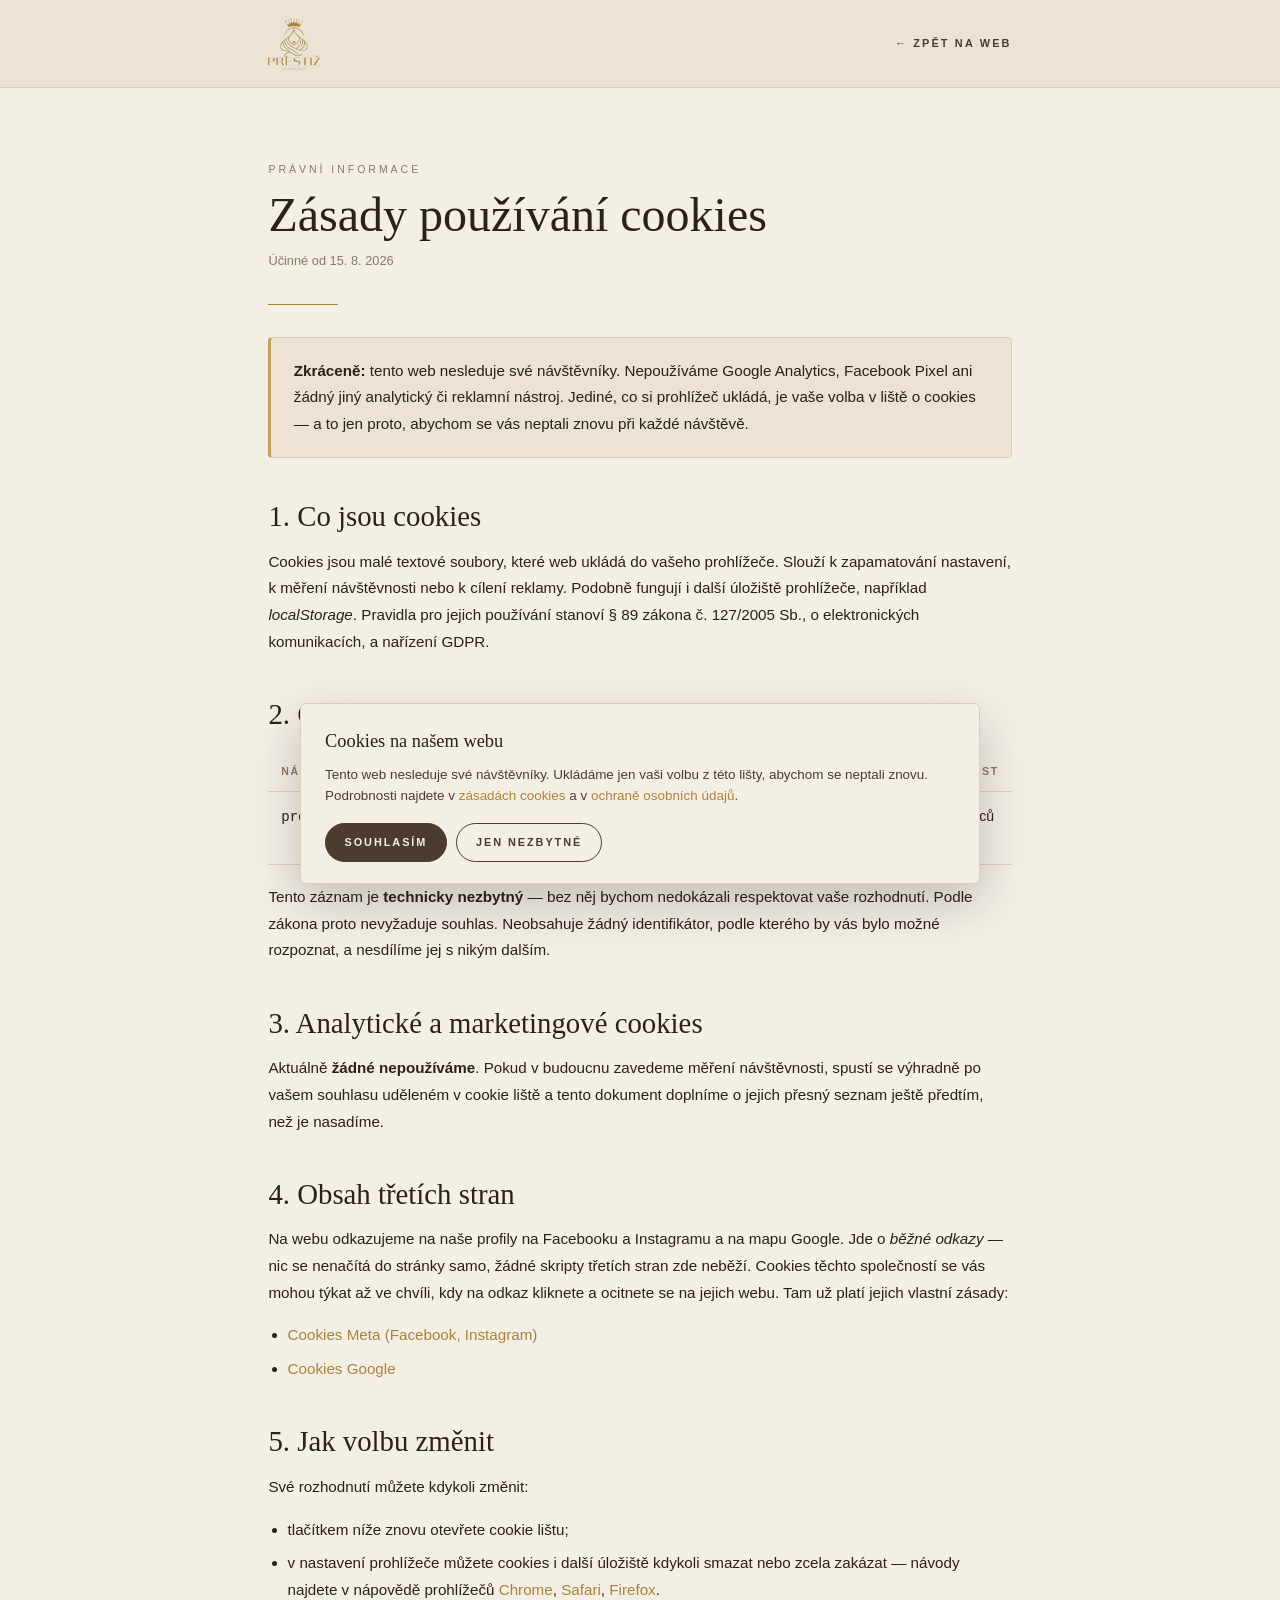
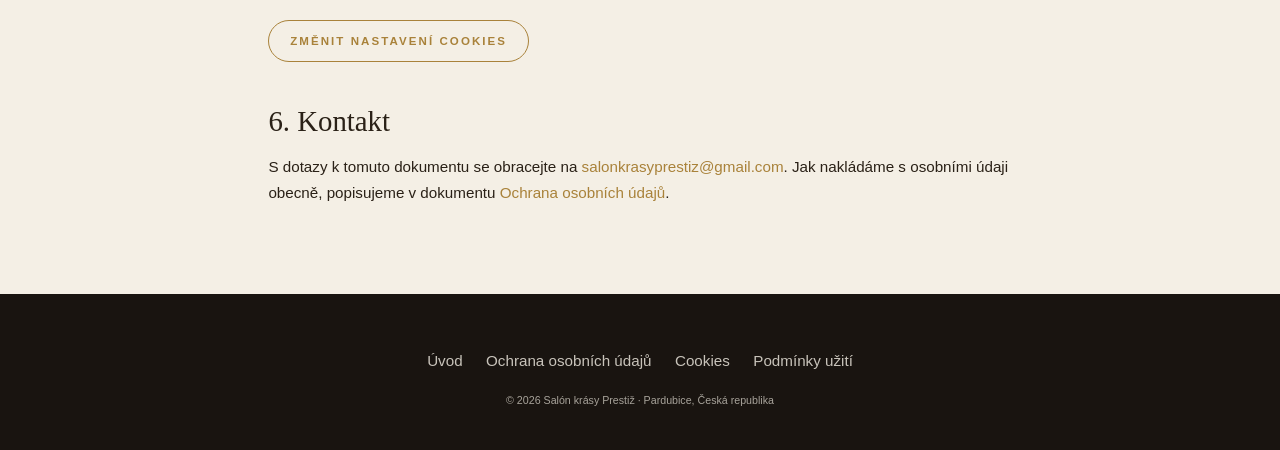
==== cookies.html @ f4255f03 "Add files via upload" ====
<!DOCTYPE html>
<html lang="cs">
<head>
<meta charset="utf-8" />
<title>Zásady používání cookies — Salón krásy Prestiž</title>
<meta name="description" content="Informace o cookies a úložištích prohlížeče na webu salonu krásy Prestiž v Pardubicích." />
<meta name="viewport" content="width=device-width, initial-scale=1" />
<meta name="robots" content="index,follow" />
<link rel="icon" type="image/png" sizes="32x32" href="favicon-32.png" />
<link rel="apple-touch-icon" sizes="180x180" href="logo-180.png" />
<link rel="stylesheet" href="legal.css" />
</head>
<body>

<header class="lhead">
  <div class="wrap">
    <a href="index.html" aria-label="Salón krásy Prestiž">
      <img src="logo.png" width="315" height="320" alt="Salón krásy Prestiž" />
    </a>
    <a class="back" href="index.html">← Zpět na web</a>
  </div>
</header>

<main>
  <div class="wrap">
    <p class="eyebrow">Právní informace</p>
    <h1>Zásady používání cookies</h1>
    <p class="updated">Účinné od 15. 8. 2026</p>
    <div class="divider"></div>

    <div class="box note">
      <p><strong>Zkráceně:</strong> tento web nesleduje své návštěvníky. Nepoužíváme Google Analytics,
         Facebook Pixel ani žádný jiný analytický či reklamní nástroj. Jediné, co si prohlížeč ukládá,
         je vaše volba v liště o cookies — a to jen proto, abychom se vás neptali znovu při každé návštěvě.</p>
    </div>

    <h2>1. Co jsou cookies</h2>
    <p>Cookies jsou malé textové soubory, které web ukládá do vašeho prohlížeče. Slouží k zapamatování
       nastavení, k měření návštěvnosti nebo k cílení reklamy. Podobně fungují i další úložiště prohlížeče,
       například <em>localStorage</em>. Pravidla pro jejich používání stanoví § 89 zákona č. 127/2005 Sb.,
       o elektronických komunikacích, a nařízení GDPR.</p>

    <h2>2. Co konkrétně ukládáme</h2>
    <table>
      <thead>
        <tr><th>Název</th><th>Typ</th><th>Účel</th><th>Platnost</th></tr>
      </thead>
      <tbody>
        <tr>
          <td><code>prestiz_consent</code></td>
          <td>localStorage</td>
          <td>Uchovává vaši volbu v cookie liště, aby se nezobrazovala opakovaně</td>
          <td>12 měsíců</td>
        </tr>
      </tbody>
    </table>
    <p>Tento záznam je <strong>technicky nezbytný</strong> — bez něj bychom nedokázali respektovat vaše
       rozhodnutí. Podle zákona proto nevyžaduje souhlas. Neobsahuje žádný identifikátor, podle kterého
       by vás bylo možné rozpoznat, a nesdílíme jej s nikým dalším.</p>

    <h2>3. Analytické a marketingové cookies</h2>
    <p>Aktuálně <strong>žádné nepoužíváme</strong>. Pokud v budoucnu zavedeme měření návštěvnosti,
       spustí se výhradně po vašem souhlasu uděleném v cookie liště a tento dokument doplníme
       o jejich přesný seznam ještě předtím, než je nasadíme.</p>

    <h2>4. Obsah třetích stran</h2>
    <p>Na webu odkazujeme na naše profily na Facebooku a Instagramu a na mapu Google. Jde o <em>běžné odkazy</em> —
       nic se nenačítá do stránky samo, žádné skripty třetích stran zde neběží. Cookies těchto společností
       se vás mohou týkat až ve chvíli, kdy na odkaz kliknete a ocitnete se na jejich webu. Tam už platí
       jejich vlastní zásady:</p>
    <ul>
      <li><a href="https://www.facebook.com/policy/cookies/" target="_blank" rel="noopener">Cookies Meta (Facebook, Instagram)</a></li>
      <li><a href="https://policies.google.com/technologies/cookies" target="_blank" rel="noopener">Cookies Google</a></li>
    </ul>

    <h2>5. Jak volbu změnit</h2>
    <p>Své rozhodnutí můžete kdykoli změnit:</p>
    <ul>
      <li>tlačítkem níže znovu otevřete cookie lištu;</li>
      <li>v nastavení prohlížeče můžete cookies i další úložiště kdykoli smazat nebo zcela zakázat —
          návody najdete v nápovědě prohlížečů
          <a href="https://support.google.com/chrome/answer/95647" target="_blank" rel="noopener">Chrome</a>,
          <a href="https://support.apple.com/cs-cz/guide/safari/sfri11471/mac" target="_blank" rel="noopener">Safari</a>,
          <a href="https://support.mozilla.org/cs/kb/vymazani-cookies" target="_blank" rel="noopener">Firefox</a>.</li>
    </ul>
    <p><button type="button" class="ck-open" style="font:inherit;font-size:.72rem;letter-spacing:.18em;text-transform:uppercase;font-weight:600;padding:.9em 1.8em;border:1px solid #A9823A;background:none;color:#A9823A;border-radius:999px;cursor:pointer">Změnit nastavení cookies</button></p>

    <h2>6. Kontakt</h2>
    <p>S dotazy k tomuto dokumentu se obracejte na
       <a href="mailto:salonkrasyprestiz@gmail.com">salonkrasyprestiz@gmail.com</a>.
       Jak nakládáme s osobními údaji obecně, popisujeme v dokumentu
       <a href="ochrana-osobnich-udaju.html">Ochrana osobních údajů</a>.</p>
  </div>
</main>

<footer class="lfoot">
  <div class="wrap">
    <p>
      <a href="index.html">Úvod</a>
      <a href="ochrana-osobnich-udaju.html">Ochrana osobních údajů</a>
      <a href="cookies.html">Cookies</a>
      <a href="podminky-uziti.html">Podmínky užití</a>
    </p>
    <small>© <span id="yr"></span> Salón krásy Prestiž · Pardubice, Česká republika</small>
  </div>
</footer>

<script>document.getElementById('yr').textContent=new Date().getFullYear();</script>
<script src="consent.js" defer></script>
</body>
</html>
---- legal.css ----
/* Salón krásy Prestiž — styl právních podstránek */
:root{
  --cream:#F4EFE5; --cream-2:#ECE3D3; --espresso:#4B3C2D; --ink:#191410;
  --gold:#A9823A; --gold-soft:#C4A15A; --gold-pale:#E6D6B4;
  --text:#2A2117; --muted:#8A7A64; --line:#DBCFBA;
  --display:"Bodoni 72","Didot","Cormorant Garamond",Georgia,"Times New Roman",serif;
  --sans:"Futura","Century Gothic",-apple-system,BlinkMacSystemFont,"Segoe UI",Helvetica,Arial,sans-serif;
  --wrap:820px;
}
*{box-sizing:border-box}
html{scroll-behavior:smooth}
body{margin:0;background:var(--cream);color:var(--text);font-family:var(--sans);font-size:16px;line-height:1.75;-webkit-font-smoothing:antialiased}
a{color:var(--gold);text-decoration:none}
a:hover{text-decoration:underline}
.wrap{max-width:var(--wrap);margin-inline:auto;padding-inline:clamp(1.1rem,4vw,2.4rem)}

.lhead{background:var(--cream-2);border-bottom:1px solid var(--line);padding:1.1rem 0}
.lhead .wrap{display:flex;align-items:center;justify-content:space-between;gap:1rem}
.lhead img{height:52px;width:auto;display:block}
.lhead a.back{font-size:.68rem;letter-spacing:.2em;text-transform:uppercase;font-weight:600;color:var(--espresso)}

main{padding:clamp(2.4rem,7vw,4.5rem) 0}
.eyebrow{font-size:.66rem;letter-spacing:.28em;text-transform:uppercase;color:var(--muted);margin:0 0 .6rem}
h1{font-family:var(--display);font-weight:400;font-size:clamp(2rem,5.5vw,3rem);line-height:1.12;margin:0 0 .5rem}
h2{font-family:var(--display);font-weight:400;font-size:clamp(1.35rem,3.2vw,1.8rem);line-height:1.2;margin:2.6rem 0 .8rem}
h3{font-size:.95rem;font-weight:700;margin:1.6rem 0 .5rem}
p,li{font-size:.95rem}
ul,ol{padding-left:1.2rem}
li{margin-bottom:.45rem}
.updated{font-size:.8rem;color:var(--muted);margin:0 0 2rem}
.divider{width:70px;height:1px;background:var(--gold);margin:1.4rem 0 2rem}

.box{background:#fff;border:1px solid var(--line);border-radius:4px;padding:1.2rem 1.4rem;margin:1.4rem 0}
.box p:first-child{margin-top:0}
.box p:last-child{margin-bottom:0}
.note{background:var(--cream-2);border-left:3px solid var(--gold-soft)}

table{width:100%;border-collapse:collapse;margin:1.2rem 0;font-size:.88rem}
th,td{text-align:left;padding:.7rem .8rem;border-bottom:1px solid var(--line);vertical-align:top}
th{font-size:.66rem;letter-spacing:.16em;text-transform:uppercase;color:var(--muted);font-weight:600}

.lfoot{background:var(--ink);color:rgba(244,239,229,.65);text-align:center;padding:2.4rem 0;font-size:.8rem}
.lfoot a{color:rgba(244,239,229,.8);margin:0 .6rem}
.lfoot a:hover{color:var(--gold-soft)}
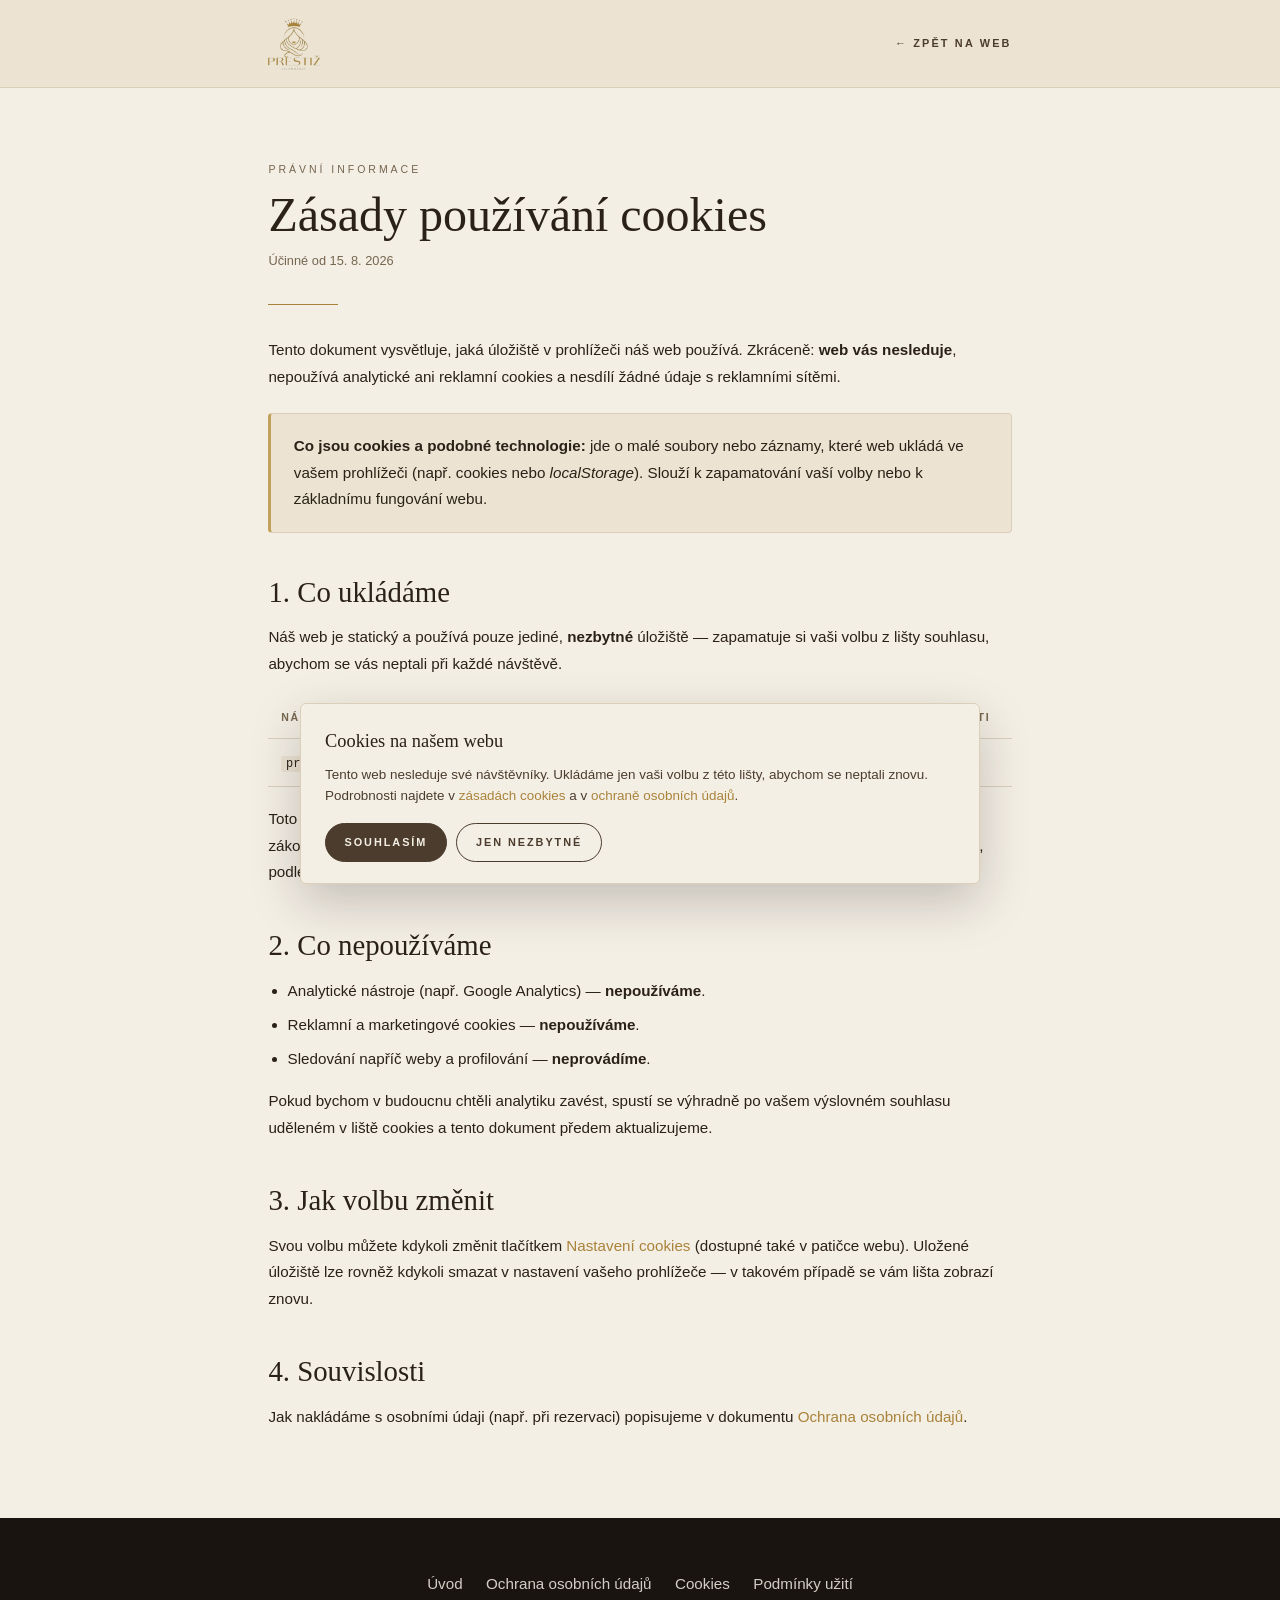
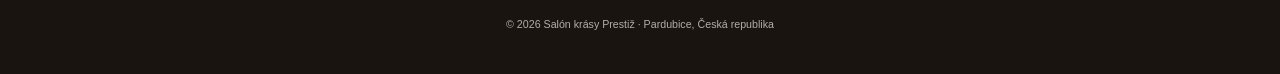
==== commit a349de4e: "Add files via upload" ====
--- a/cookies.html
+++ b/cookies.html
@@ -3,9 +3,12 @@
 <head>
 <meta charset="utf-8" />
 <title>Zásady používání cookies — Salón krásy Prestiž</title>
-<meta name="description" content="Informace o cookies a úložištích prohlížeče na webu salonu krásy Prestiž v Pardubicích." />
+<meta name="description" content="Zásady používání cookies a úložišť v prohlížeči na webu salonu krásy Prestiž v Pardubicích." />
 <meta name="viewport" content="width=device-width, initial-scale=1" />
 <meta name="robots" content="index,follow" />
+<meta name="theme-color" content="#F4EFE5" />
+<!-- DOPLNIT: potvrďte skutečnou doménu. -->
+<link rel="canonical" href="https://www.salonkrasyprestiz.cz/cookies.html" />
 <link rel="icon" type="image/png" sizes="32x32" href="favicon-32.png" />
 <link rel="apple-touch-icon" sizes="180x180" href="logo-180.png" />
 <link rel="stylesheet" href="legal.css" />
@@ -14,7 +17,7 @@
 
 <header class="lhead">
   <div class="wrap">
-    <a href="index.html" aria-label="Salón krásy Prestiž">
+    <a href="index.html" aria-label="Salón krásy Prestiž — domů">
       <img src="logo.png" width="315" height="320" alt="Salón krásy Prestiž" />
     </a>
     <a class="back" href="index.html">← Zpět na web</a>
@@ -28,67 +31,55 @@
     <p class="updated">Účinné od 15. 8. 2026</p>
     <div class="divider"></div>
 
+    <p>Tento dokument vysvětluje, jaká úložiště v prohlížeči náš web používá. Zkráceně:
+       <strong>web vás nesleduje</strong>, nepoužívá analytické ani reklamní cookies a nesdílí
+       žádné údaje s reklamními sítěmi.</p>
+
     <div class="box note">
-      <p><strong>Zkráceně:</strong> tento web nesleduje své návštěvníky. Nepoužíváme Google Analytics,
-         Facebook Pixel ani žádný jiný analytický či reklamní nástroj. Jediné, co si prohlížeč ukládá,
-         je vaše volba v liště o cookies — a to jen proto, abychom se vás neptali znovu při každé návštěvě.</p>
+      <p><strong>Co jsou cookies a podobné technologie:</strong> jde o malé soubory nebo záznamy,
+         které web ukládá ve vašem prohlížeči (např. cookies nebo <em>localStorage</em>). Slouží
+         k zapamatování vaší volby nebo k základnímu fungování webu.</p>
     </div>
 
-    <h2>1. Co jsou cookies</h2>
-    <p>Cookies jsou malé textové soubory, které web ukládá do vašeho prohlížeče. Slouží k zapamatování
-       nastavení, k měření návštěvnosti nebo k cílení reklamy. Podobně fungují i další úložiště prohlížeče,
-       například <em>localStorage</em>. Pravidla pro jejich používání stanoví § 89 zákona č. 127/2005 Sb.,
-       o elektronických komunikacích, a nařízení GDPR.</p>
+    <h2>1. Co ukládáme</h2>
+    <p>Náš web je statický a používá pouze jediné, <strong>nezbytné</strong> úložiště — zapamatuje si
+       vaši volbu z lišty souhlasu, abychom se vás neptali při každé návštěvě.</p>
 
-    <h2>2. Co konkrétně ukládáme</h2>
     <table>
       <thead>
-        <tr><th>Název</th><th>Typ</th><th>Účel</th><th>Platnost</th></tr>
+        <tr><th>Název</th><th>Typ</th><th>Účel</th><th>Doba platnosti</th></tr>
       </thead>
       <tbody>
         <tr>
           <td><code>prestiz_consent</code></td>
-          <td>localStorage</td>
-          <td>Uchovává vaši volbu v cookie liště, aby se nezobrazovala opakovaně</td>
+          <td>localStorage (nezbytné)</td>
+          <td>Uchování vaší volby z lišty cookies</td>
           <td>12 měsíců</td>
         </tr>
       </tbody>
     </table>
-    <p>Tento záznam je <strong>technicky nezbytný</strong> — bez něj bychom nedokázali respektovat vaše
-       rozhodnutí. Podle zákona proto nevyžaduje souhlas. Neobsahuje žádný identifikátor, podle kterého
-       by vás bylo možné rozpoznat, a nesdílíme jej s nikým dalším.</p>
 
-    <h2>3. Analytické a marketingové cookies</h2>
-    <p>Aktuálně <strong>žádné nepoužíváme</strong>. Pokud v budoucnu zavedeme měření návštěvnosti,
-       spustí se výhradně po vašem souhlasu uděleném v cookie liště a tento dokument doplníme
-       o jejich přesný seznam ještě předtím, než je nasadíme.</p>
+    <p>Toto úložiště je nutné pro fungování lišty souhlasu, proto k němu nepotřebujeme váš souhlas
+       (§ 89 odst. 3 zákona č. 127/2005 Sb., o elektronických komunikacích). Neobsahuje žádné
+       osobní údaje ani identifikátor, podle kterého bychom vás mohli sledovat.</p>
 
-    <h2>4. Obsah třetích stran</h2>
-    <p>Na webu odkazujeme na naše profily na Facebooku a Instagramu a na mapu Google. Jde o <em>běžné odkazy</em> —
-       nic se nenačítá do stránky samo, žádné skripty třetích stran zde neběží. Cookies těchto společností
-       se vás mohou týkat až ve chvíli, kdy na odkaz kliknete a ocitnete se na jejich webu. Tam už platí
-       jejich vlastní zásady:</p>
+    <h2>2. Co nepoužíváme</h2>
     <ul>
-      <li><a href="https://www.facebook.com/policy/cookies/" target="_blank" rel="noopener">Cookies Meta (Facebook, Instagram)</a></li>
-      <li><a href="https://policies.google.com/technologies/cookies" target="_blank" rel="noopener">Cookies Google</a></li>
+      <li>Analytické nástroje (např. Google Analytics) — <strong>nepoužíváme</strong>.</li>
+      <li>Reklamní a marketingové cookies — <strong>nepoužíváme</strong>.</li>
+      <li>Sledování napříč weby a profilování — <strong>neprovádíme</strong>.</li>
     </ul>
+    <p>Pokud bychom v budoucnu chtěli analytiku zavést, spustí se výhradně po vašem výslovném
+       souhlasu uděleném v liště cookies a tento dokument předem aktualizujeme.</p>
 
-    <h2>5. Jak volbu změnit</h2>
-    <p>Své rozhodnutí můžete kdykoli změnit:</p>
-    <ul>
-      <li>tlačítkem níže znovu otevřete cookie lištu;</li>
-      <li>v nastavení prohlížeče můžete cookies i další úložiště kdykoli smazat nebo zcela zakázat —
-          návody najdete v nápovědě prohlížečů
-          <a href="https://support.google.com/chrome/answer/95647" target="_blank" rel="noopener">Chrome</a>,
-          <a href="https://support.apple.com/cs-cz/guide/safari/sfri11471/mac" target="_blank" rel="noopener">Safari</a>,
-          <a href="https://support.mozilla.org/cs/kb/vymazani-cookies" target="_blank" rel="noopener">Firefox</a>.</li>
-    </ul>
-    <p><button type="button" class="ck-open" style="font:inherit;font-size:.72rem;letter-spacing:.18em;text-transform:uppercase;font-weight:600;padding:.9em 1.8em;border:1px solid #A9823A;background:none;color:#A9823A;border-radius:999px;cursor:pointer">Změnit nastavení cookies</button></p>
+    <h2>3. Jak volbu změnit</h2>
+    <p>Svou volbu můžete kdykoli změnit tlačítkem
+       <a href="#" class="ck-open">Nastavení cookies</a> (dostupné také v patičce webu).
+       Uložené úložiště lze rovněž kdykoli smazat v nastavení vašeho prohlížeče — v takovém případě
+       se vám lišta zobrazí znovu.</p>
 
-    <h2>6. Kontakt</h2>
-    <p>S dotazy k tomuto dokumentu se obracejte na
-       <a href="mailto:salonkrasyprestiz@gmail.com">salonkrasyprestiz@gmail.com</a>.
-       Jak nakládáme s osobními údaji obecně, popisujeme v dokumentu
+    <h2>4. Souvislosti</h2>
+    <p>Jak nakládáme s osobními údaji (např. při rezervaci) popisujeme v dokumentu
        <a href="ochrana-osobnich-udaju.html">Ochrana osobních údajů</a>.</p>
   </div>
 </main>
--- a/legal.css
+++ b/legal.css
@@ -2,16 +2,18 @@
 :root{
   --cream:#F4EFE5; --cream-2:#ECE3D3; --espresso:#4B3C2D; --ink:#191410;
   --gold:#A9823A; --gold-soft:#C4A15A; --gold-pale:#E6D6B4;
-  --text:#2A2117; --muted:#8A7A64; --line:#DBCFBA;
+  --text:#2A2117; --muted:#75664F; --line:#DBCFBA;  /* --muted ztmaveno kvůli kontrastu (WCAG AA) */
   --display:"Bodoni 72","Didot","Cormorant Garamond",Georgia,"Times New Roman",serif;
   --sans:"Futura","Century Gothic",-apple-system,BlinkMacSystemFont,"Segoe UI",Helvetica,Arial,sans-serif;
   --wrap:820px;
 }
 *{box-sizing:border-box}
 html{scroll-behavior:smooth}
+@media (prefers-reduced-motion:reduce){html{scroll-behavior:auto}}
 body{margin:0;background:var(--cream);color:var(--text);font-family:var(--sans);font-size:16px;line-height:1.75;-webkit-font-smoothing:antialiased}
 a{color:var(--gold);text-decoration:none}
 a:hover{text-decoration:underline}
+a:focus-visible{outline:2px solid var(--gold);outline-offset:3px}
 .wrap{max-width:var(--wrap);margin-inline:auto;padding-inline:clamp(1.1rem,4vw,2.4rem)}
 
 .lhead{background:var(--cream-2);border-bottom:1px solid var(--line);padding:1.1rem 0}
@@ -27,6 +29,7 @@
 p,li{font-size:.95rem}
 ul,ol{padding-left:1.2rem}
 li{margin-bottom:.45rem}
+code{font-family:ui-monospace,SFMono-Regular,Menlo,Consolas,monospace;font-size:.85em;background:var(--cream-2);padding:.1em .4em;border-radius:3px}
 .updated{font-size:.8rem;color:var(--muted);margin:0 0 2rem}
 .divider{width:70px;height:1px;background:var(--gold);margin:1.4rem 0 2rem}
 
@@ -39,6 +42,6 @@
 th,td{text-align:left;padding:.7rem .8rem;border-bottom:1px solid var(--line);vertical-align:top}
 th{font-size:.66rem;letter-spacing:.16em;text-transform:uppercase;color:var(--muted);font-weight:600}
 
-.lfoot{background:var(--ink);color:rgba(244,239,229,.65);text-align:center;padding:2.4rem 0;font-size:.8rem}
-.lfoot a{color:rgba(244,239,229,.8);margin:0 .6rem}
+.lfoot{background:var(--ink);color:rgba(244,239,229,.7);text-align:center;padding:2.4rem 0;font-size:.8rem}
+.lfoot a{color:rgba(244,239,229,.85);margin:0 .6rem}
 .lfoot a:hover{color:var(--gold-soft)}
